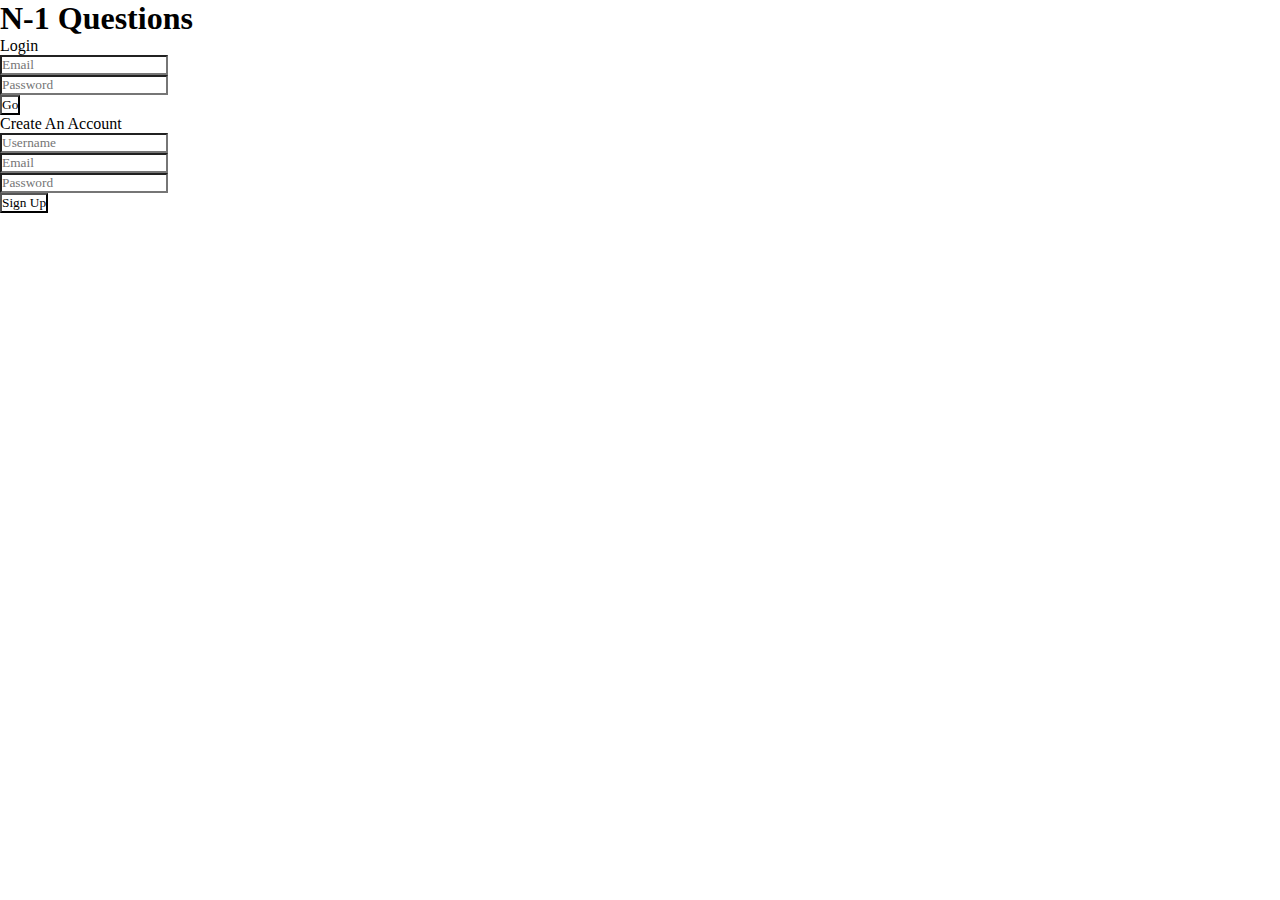
==== frontend/index.html @ e2e396c3 "signup-added" ====
<html>
<head>
    <title>Login and SignUp Forms</title>
    <link rel="stylesheet" type="text/css" href="style.css"/>

    <link href="https://unpkg.com/boxicons@2.1.2/css/boxicons.min.css" re1="stytlesheet">
</head>
<body onload="welcome();">
<h1>N-1 Questions</h1>

    <section class="container forms">
        <div class="form login">
            <div class="form-content one">
                <header>Login</header>

                <form action="#">
                    <div class="field input-field">
                        <input type="email" placeholder="Email" class="input">
                    </div>

                    <div class="field input-field">
                        <input type="password" placeholder="Password" class="password">
                        <i class='bx bx-hide eye-icon'></i>
                    </div>

                    <!--forgot password?-->

                    <div class="field button-field">
                        <button>Go</button>
                    </div>
                </form>

            </div>
        </div>

        <div class="form sign-up">
            <div class="form-content two">
                <header>Create An Account</header>

                <form action="#">
                    <div class="field input-field">
                        <input type="username" placeholder="Username" class="username">
                    </div>

                    <div class="field input-field">
                        <input type="email" placeholder="Email" class="input">
                    </div>

                    <div class="field input-field">
                        <input type="password" placeholder="Password" class="password">
                        <i class='bx bx-hide eye-icon'></i>
                    </div>

                    <!--forgot password?-->

                    <div class="field button-field">
                        <button>Sign Up</button>
                    </div>
                </form>

            </div>
        </div>

    </section>
---- frontend/style.css ----
*{
    margin: 0;
    padding: 0;
    box-sizing: border-box;
    background-color: white;
    color: Black;
    font-family: Serif, sans-serif;
}

.container.one{
    height: 100vh;
    width: 100%;
    display: flex;
    align-items: center;
    justify-content: left;
    background-color: #2b40a1
}

.form.one{
    max-width: 430px;
    width: 100%;
    padding: 30px;
    border-radius: 6px;
    background: white;
}
header.one{
    font-size: 28px;
    font-weight: 600;
    color: black;
    text-align: center;
}
form.one{
    margin-top: 30px;
}
form .field.one{
    height: 50px;
    width: 100%;
    margin-top: 20px;
}

.field input.one,
.field button.one{
    height: 100%;
    width: 100%;
    border: none;
    font-size: 16px;
    font-weight: 400;
    border-radius: 6px;
    color: black;
}

.field input.one{
    padding: 0 15px;
    border: 1px solid#2b40a1;
}

/*.eye-icon{*/
/*    position: absolute;*/
/*    font-size: 18px;*/
/*    color: black;*/
/*}*/
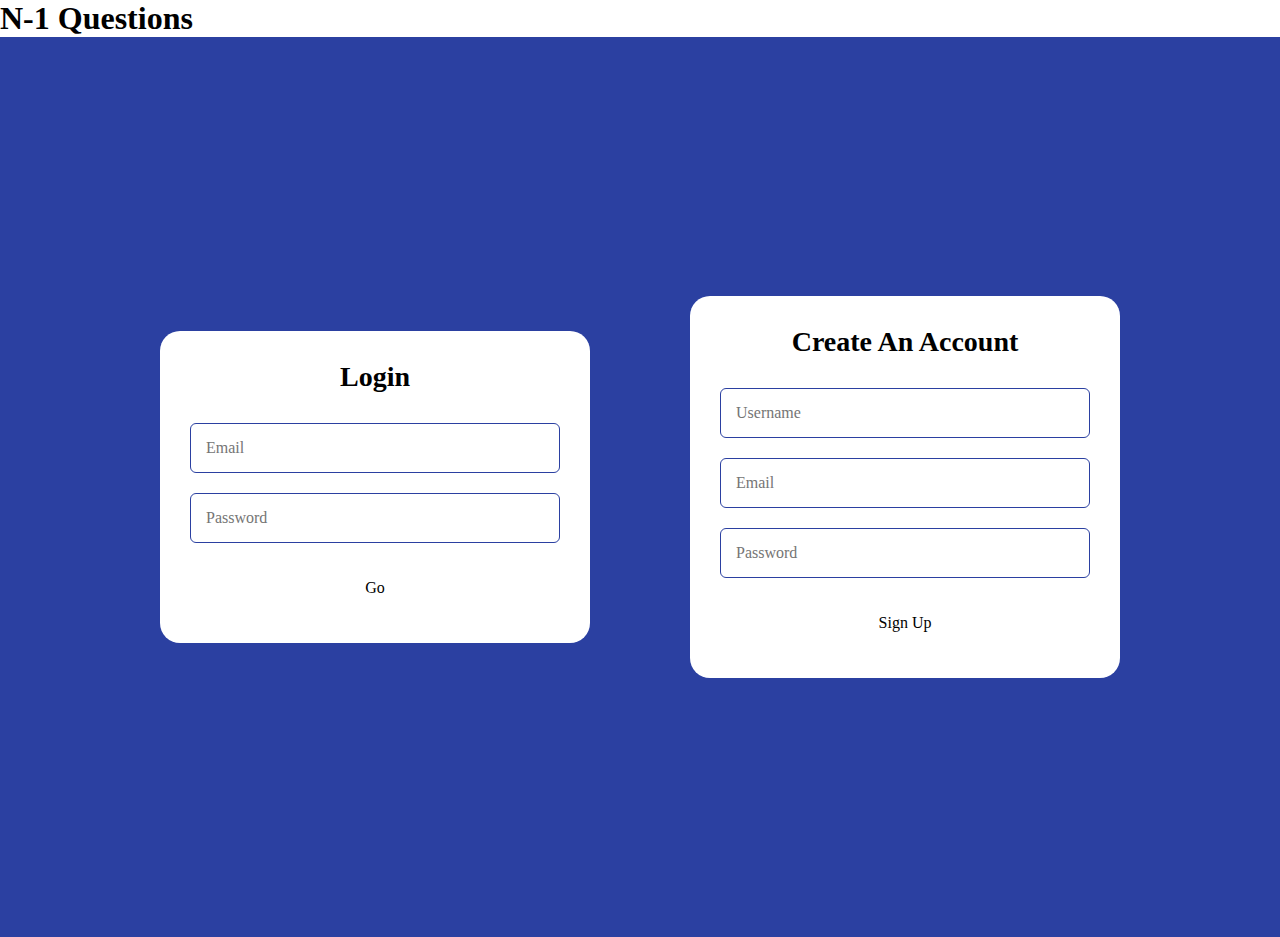
==== commit cb3bf322: "login/signup page frontend" ====
--- a/frontend/index.html
+++ b/frontend/index.html
@@ -10,7 +10,7 @@
 
     <section class="container forms">
         <div class="form login">
-            <div class="form-content one">
+            <div class="form-content-one">
                 <header>Login</header>
 
                 <form action="#">
--- a/frontend/style.css
+++ b/frontend/style.css
@@ -8,39 +8,48 @@
     font-family: Serif, sans-serif;
 }
 
-.container.one{
+.container{
     height: 100vh;
     width: 100%;
     display: flex;
+    justify-content: center;
     align-items: center;
-    justify-content: left;
-    background-color: #2b40a1
+    background-color: #2b40a1;
 }
 
-.form.one{
+/*.form-content-one{*/
+/*      justify-content: left;*/
+/*}*/
+
+/*.form-content-two{*/
+/*    justify-content: right;*/
+/*}*/
+
+.form{
     max-width: 430px;
     width: 100%;
     padding: 30px;
-    border-radius: 6px;
+    border-radius: 20px;
     background: white;
+    margin: 50px;
 }
-header.one{
+header{
     font-size: 28px;
     font-weight: 600;
     color: black;
     text-align: center;
 }
-form.one{
+form{
     margin-top: 30px;
 }
-form .field.one{
+form .field{
     height: 50px;
     width: 100%;
     margin-top: 20px;
 }
 
-.field input.one,
-.field button.one{
+.field input,
+.field button{
     height: 100%;
     width: 100%;
     border: none;
@@ -50,8 +59,8 @@
     color: black;
 }
 
-.field input.one{
-    padding: 0 15px;
+.field input{
+    padding:  15px;
     border: 1px solid#2b40a1;
 }
 
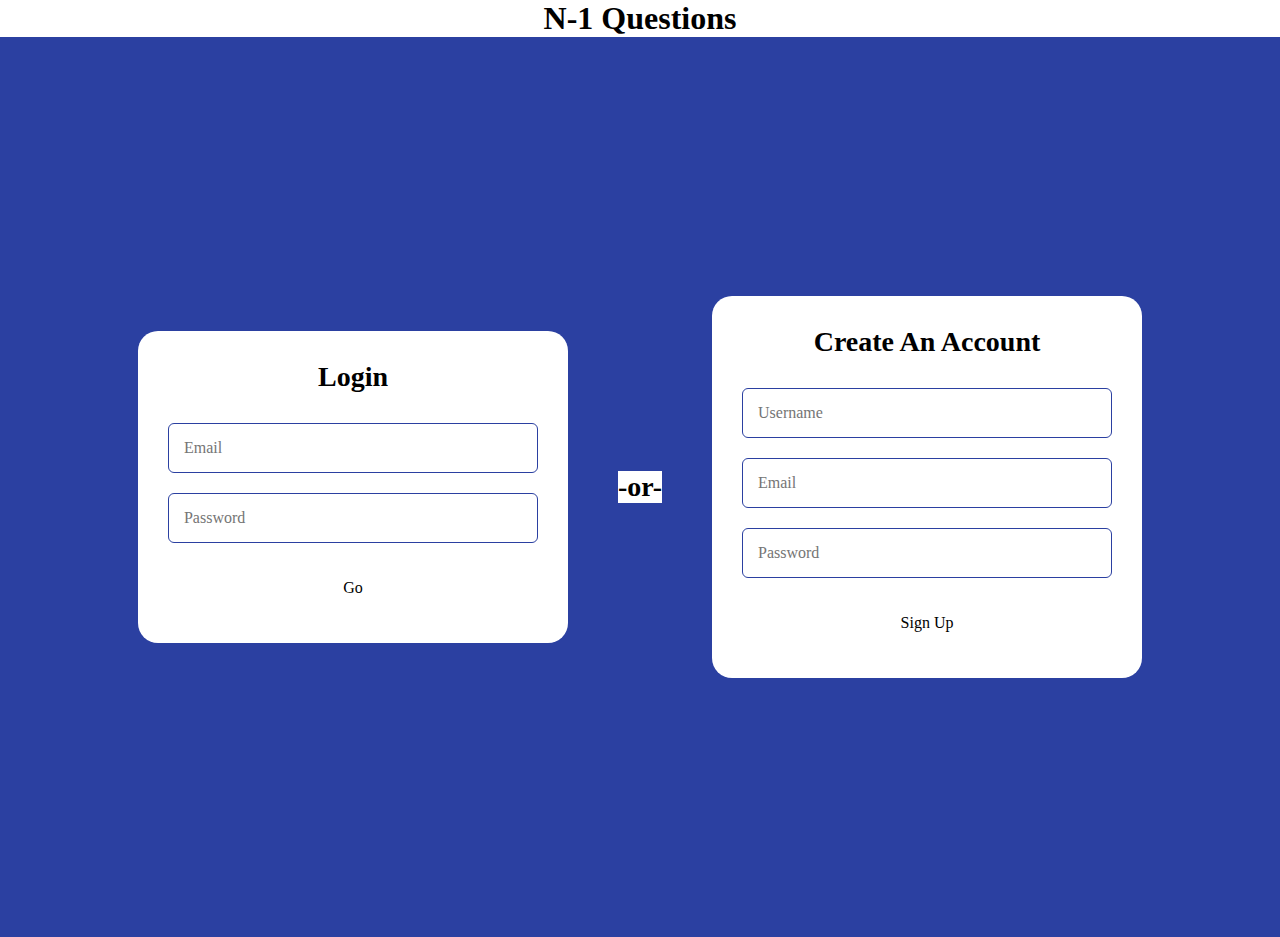
==== commit f6663f07: "modification of frontend files" ====
--- a/frontend/index.html
+++ b/frontend/index.html
@@ -6,7 +6,7 @@
     <link href="https://unpkg.com/boxicons@2.1.2/css/boxicons.min.css" re1="stytlesheet">
 </head>
 <body onload="welcome();">
-<h1>N-1 Questions</h1>
+<h1 style="text-align:center">N-1 Questions</h1>
 
     <section class="container forms">
         <div class="form login">
@@ -32,7 +32,7 @@
 
             </div>
         </div>
-
+        <header>-or-</header>
         <div class="form sign-up">
             <div class="form-content two">
                 <header>Create An Account</header>
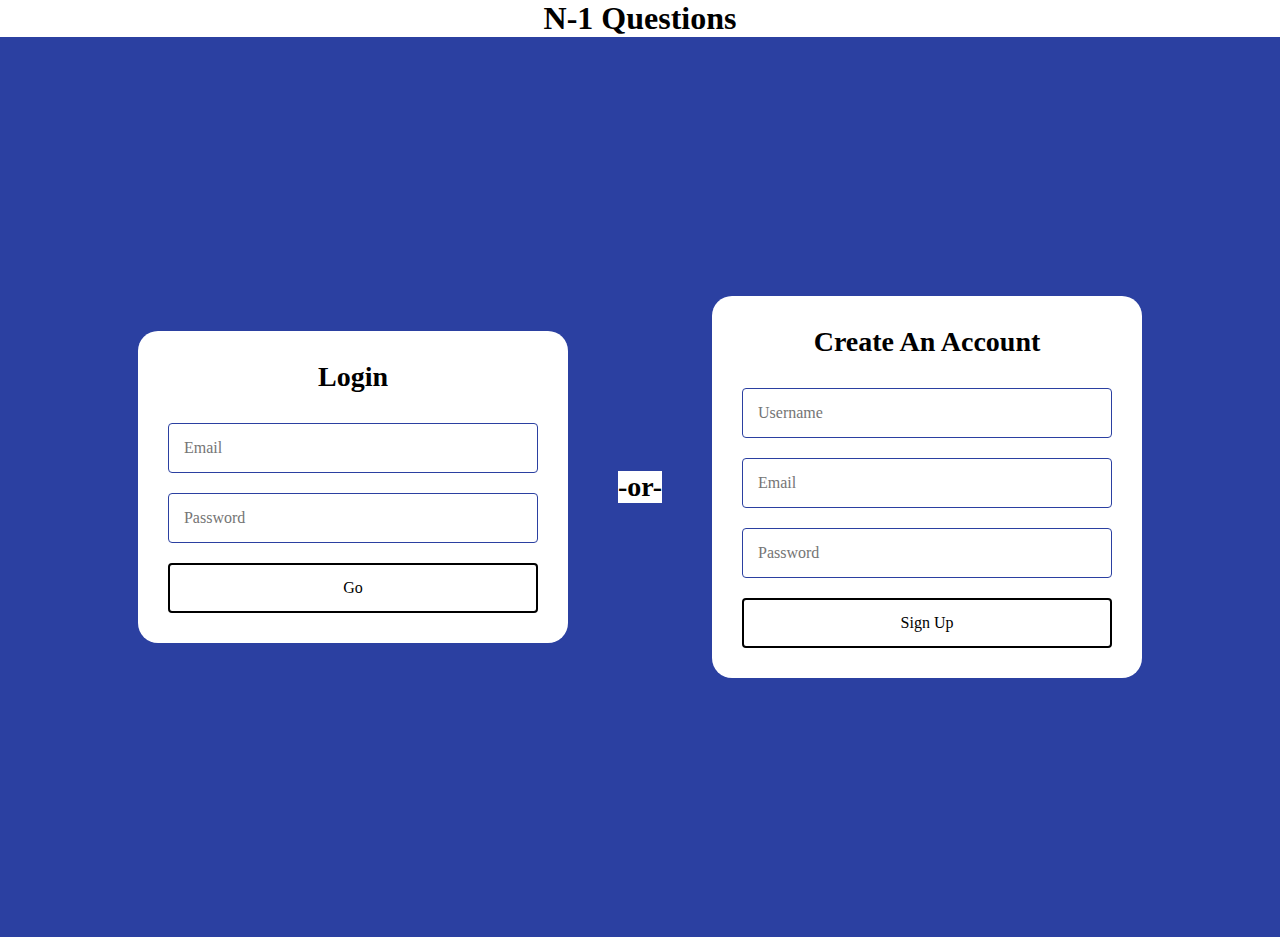
==== commit 86b04a39: "the buttons are working" ====
--- a/frontend/index.html
+++ b/frontend/index.html
@@ -3,7 +3,7 @@
     <title>Login and SignUp Forms</title>
     <link rel="stylesheet" type="text/css" href="style.css"/>
 
-    <link href="https://unpkg.com/boxicons@2.1.2/css/boxicons.min.css" re1="stytlesheet">
+    <link href="https://unpkg.com/boxicons@2.1.2/css/boxicons.min.css" re1="stylesheet">
 </head>
 <body onload="welcome();">
 <h1 style="text-align:center">N-1 Questions</h1>
@@ -13,7 +13,7 @@
             <div class="form-content-one">
                 <header>Login</header>
 
-                <form action="#">
+                <form action="http://localhost:63342/cse312-because-the-internet/frontend/page2.html">
                     <div class="field input-field">
                         <input type="email" placeholder="Email" class="input">
                     </div>
@@ -26,7 +26,7 @@
                     <!--forgot password?-->
 
                     <div class="field button-field">
-                        <button>Go</button>
+                        <button type="submit">Go</button>
                     </div>
                 </form>
 
@@ -37,7 +37,7 @@
             <div class="form-content two">
                 <header>Create An Account</header>
 
-                <form action="#">
+                <form action="http://localhost:63342/cse312-because-the-internet/frontend/page2.html">
                     <div class="field input-field">
                         <input type="username" placeholder="Username" class="username">
                     </div>
@@ -54,7 +54,7 @@
                     <!--forgot password?-->
 
                     <div class="field button-field">
-                        <button>Sign Up</button>
+                        <button type="submit">Sign Up</button>
                     </div>
                 </form>
 
--- a/frontend/style.css
+++ b/frontend/style.css
@@ -48,20 +48,25 @@
     margin-top: 20px;
 }
 
-.field input,
 .field button{
     height: 100%;
     width: 100%;
-    border: none;
+    border: 2px solid black;
     font-size: 16px;
     font-weight: 400;
-    border-radius: 6px;
+    border-radius: 4px;
     color: black;
 }
 
 .field input{
+    height: 100%;
+    width: 100%;
     padding:  15px;
     border: 1px solid#2b40a1;
+    font-size: 16px;
+    font-weight: 400;
+    border-radius: 4px;
+    color: black;
 }
 
 /*.eye-icon{*/
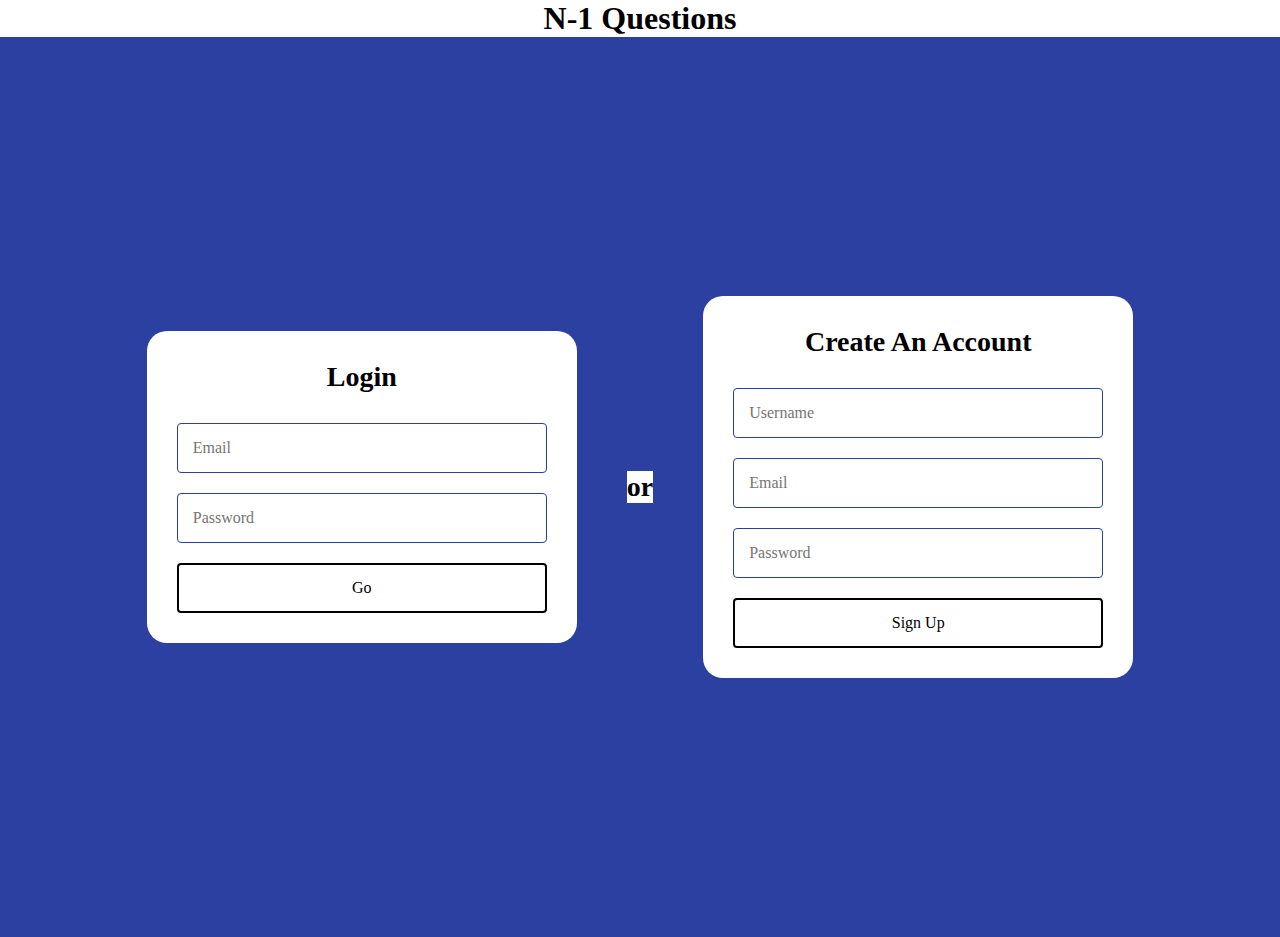
==== commit aa6eb904: "Update index.html" ====
--- a/frontend/index.html
+++ b/frontend/index.html
@@ -32,7 +32,9 @@
 
             </div>
         </div>
-        <header>-or-</header>
+
+        <header>or</header>
+
         <div class="form sign-up">
             <div class="form-content two">
                 <header>Create An Account</header>
--- a/frontend/style.css
+++ b/frontend/style.css
@@ -15,6 +15,39 @@
     justify-content: center;
     align-items: center;
     background-color: #2b40a1;
+}
+
+.container-2{
+    height: 100vh;
+    width: 100%;
+    display: flex;
+    justify-content: center;
+    background-color: #2b40a1;
+}
+.game-data{
+    /*max-width: auto;*/
+    width: 50%;
+    height: 30%;
+    padding: 50px;
+    border-radius: 20px;
+    background: white;
+    margin: 50px;
+    /*float: top;*/
+    /*display: block; top: 100px;*/
+    /*position: relative; top: 10px;*/
+}
+.game-data-answerer{
+    /*max-width: auto;*/
+    width: 50%;
+    height: 35%;
+    padding: 50px;
+    border-radius: 20px;
+    background: white;
+    margin: 50px;
+    /*float: top;*/
+    /*display: block; top: 100px;*/
+    /*position: relative; top: 10px;*/
+;
 }
 
 /*.form-content-one{*/
@@ -57,6 +90,18 @@
     border-radius: 4px;
     color: black;
 }
+#yes-button,
+#no-button,
+#maybe-button,
+#sometimes-button
+{
+    width: 120px;
+    height: 40px;
+    border: 2px solid black;
+    font-size: 16px;
+    border-radius: 4px;
+    display: inline-block;
+}
 
 .field input{
     height: 100%;
@@ -69,6 +114,16 @@
     color: black;
 }
 
+.user-credentials{
+    width: auto;
+    height: auto;
+    padding: 20px;
+    border-radius: 20px;
+    background: white;
+    margin: 50px;
+    line-height: 20px;
+}
+
 /*.eye-icon{*/
 /*    position: absolute;*/
 /*    font-size: 18px;*/
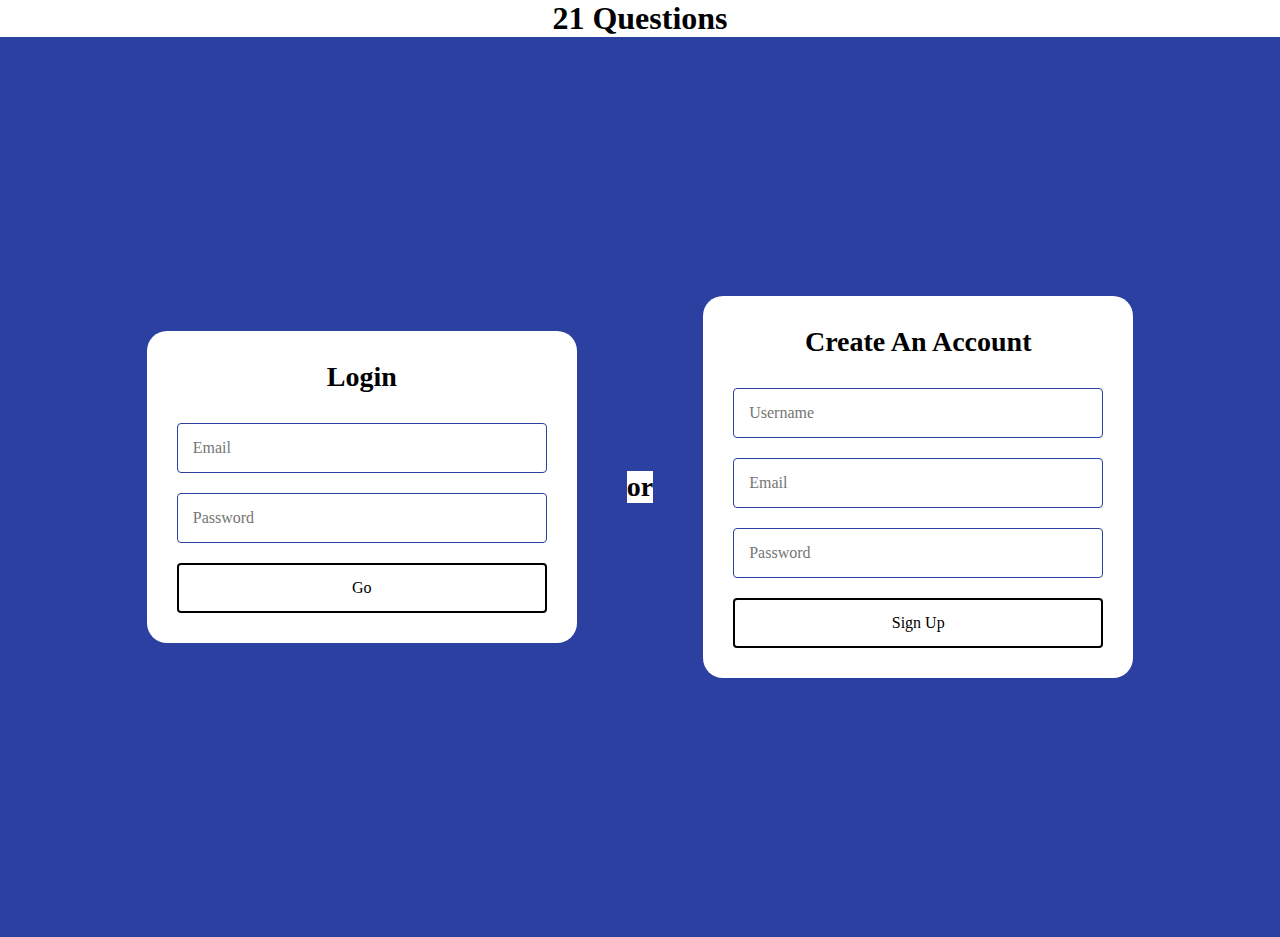
==== commit 2857b083: "title change" ====
--- a/frontend/index.html
+++ b/frontend/index.html
@@ -6,7 +6,7 @@
     <link href="https://unpkg.com/boxicons@2.1.2/css/boxicons.min.css" re1="stylesheet">
 </head>
 <body onload="welcome();">
-<h1 style="text-align:center">N-1 Questions</h1>
+<h1 style="text-align:center">21 Questions</h1>
 
     <section class="container forms">
         <div class="form login">
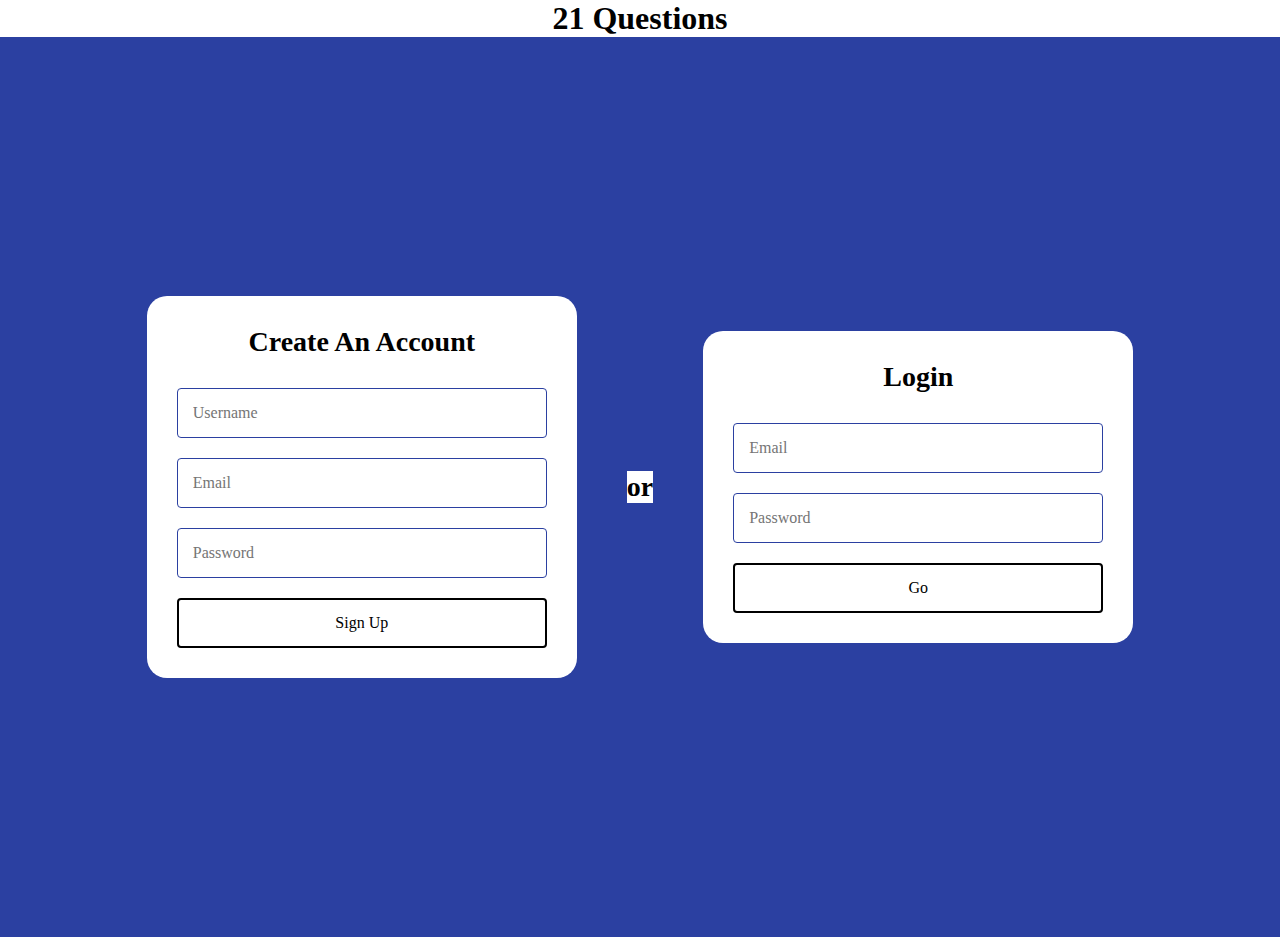
==== commit 0a0bd705: "fixed up some UI problems" ====
--- a/frontend/index.html
+++ b/frontend/index.html
@@ -9,31 +9,6 @@
 <h1 style="text-align:center">21 Questions</h1>
 
     <section class="container forms">
-        <div class="form login">
-            <div class="form-content-one">
-                <header>Login</header>
-
-                <form action="http://localhost:63342/cse312-because-the-internet/frontend/page2.html">
-                    <div class="field input-field">
-                        <input type="email" placeholder="Email" class="input">
-                    </div>
-
-                    <div class="field input-field">
-                        <input type="password" placeholder="Password" class="password">
-                        <i class='bx bx-hide eye-icon'></i>
-                    </div>
-
-                    <!--forgot password?-->
-
-                    <div class="field button-field">
-                        <button type="submit">Go</button>
-                    </div>
-                </form>
-
-            </div>
-        </div>
-
-        <header>or</header>
 
         <div class="form sign-up">
             <div class="form-content two">
@@ -63,4 +38,33 @@
             </div>
         </div>
 
-    </section>+        <header>or</header>
+
+        <div class="form login">
+            <div class="form-content-one">
+                <header>Login</header>
+
+                <form action="http://localhost:63342/cse312-because-the-internet/frontend/page2.html">
+                    <div class="field input-field">
+                        <input type="email" placeholder="Email" class="input">
+                    </div>
+
+                    <div class="field input-field">
+                        <input type="password" placeholder="Password" class="password">
+                        <i class='bx bx-hide eye-icon'></i>
+                    </div>
+
+                    <!--forgot password?-->
+
+                    <div class="field button-field">
+                        <button type="submit">Go</button>
+                    </div>
+                </form>
+
+            </div>
+        </div>
+
+
+    </section>
+</body>
+</html>--- a/frontend/style.css
+++ b/frontend/style.css
@@ -17,11 +17,30 @@
     background-color: #2b40a1;
 }
 
+.chat-text{
+    height: 100%;
+    width: 100%;
+    padding:  15px;
+    border: 1px solid#2b40a1;
+    font-size: 16px;
+    font-weight: 400;
+    border-radius: 4px;
+    color: black;
+    background: #2b40a1;
+}
+
+.chat-history{
+    height: 120vh;
+    width: 90vh;
+    margin:5vh;
+    background-color: #2b40a1;
+}
+
 .container-2{
     height: 100vh;
     width: 100%;
     display: flex;
-    justify-content: center;
+    justify-content: left;
     background-color: #2b40a1;
 }
 .game-data{
